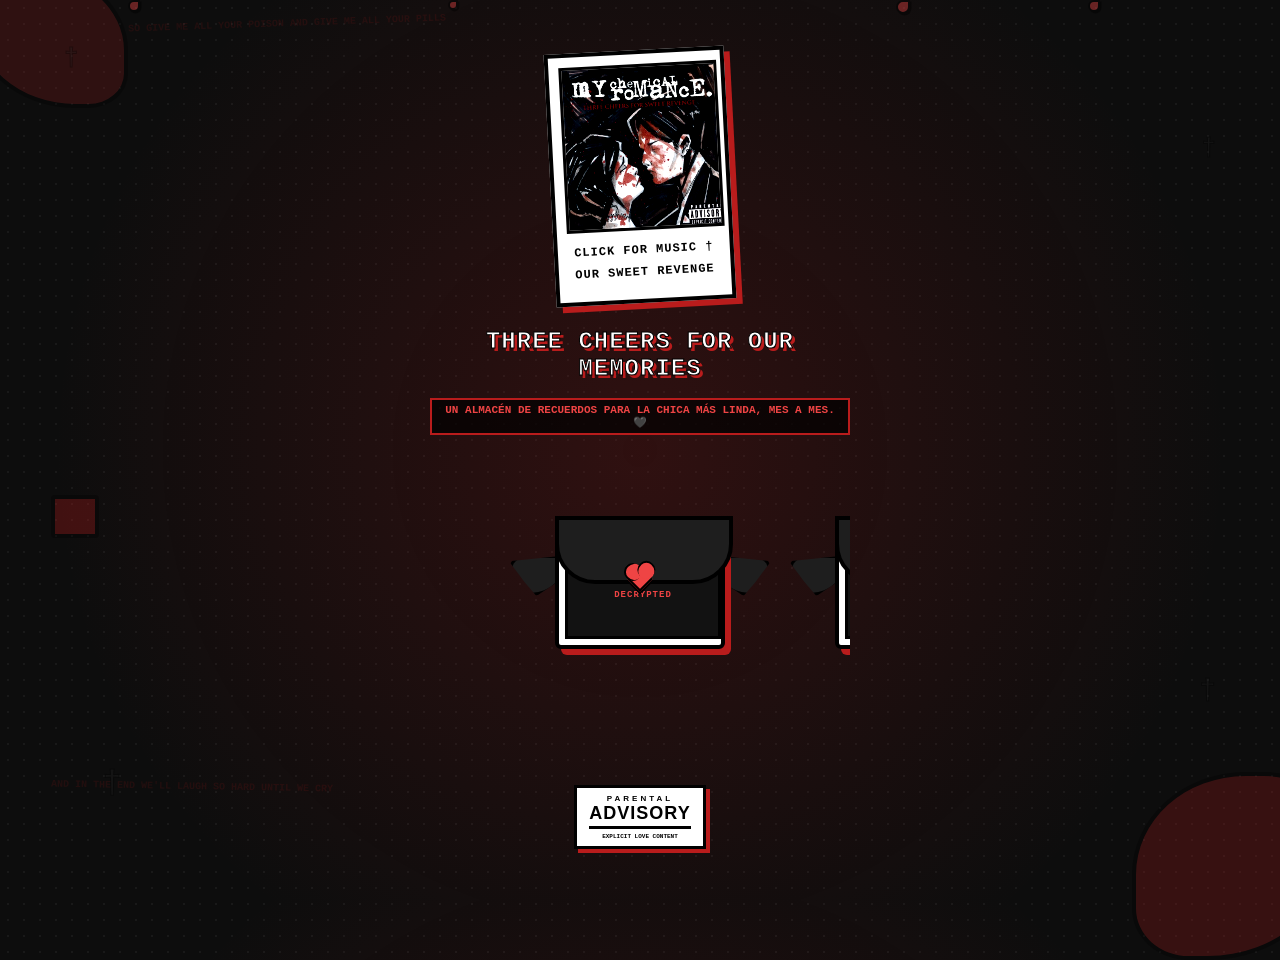
==== index.html @ 6d0b2be8 "Add files via upload" ====
<!DOCTYPE html>
<html lang="es">
<head>
  <meta charset="UTF-8">
  <meta name="viewport" content="width=device-width, initial-scale=1.0, maximum-scale=1.0, user-scalable=no">
  <title>Un Regalo Para Ti</title>
  <link rel="stylesheet" href="style.css">
</head>
<body>

<div class="revenge-bg-effects">
  <div class="blood-splatter splatter-1"></div>
  <div class="blood-splatter splatter-2"></div>
  <div class="blood-splatter splatter-3"></div>

  <div class="bg-cross cross-1">†</div>
  <div class="bg-cross cross-2">†</div>
  <div class="bg-cross cross-3">†</div>
  <div class="bg-cross cross-4">†</div>

  <div class="bg-lyric lyric-1">SO GIVE ME ALL YOUR POISON AND GIVE ME ALL YOUR PILLS</div>
  <div class="bg-lyric lyric-2">AND IN THE END WE'LL LAUGH SO HARD UNTIL WE CRY</div>

  <div class="falling-rose rose-1"></div>
  <div class="falling-rose rose-2"></div>
  <div class="falling-rose rose-3"></div>
  <div class="falling-rose rose-4"></div>
</div>

<div class="album-container">
  
  <div class="photo-frame-cartoon" id="polaroidBtn" style="cursor: pointer;">
    <img src="MCR.jpg" alt="Demolition Lovers" class="revenge-photo">
    <div class="photo-caption">CLICK FOR MUSIC †</div>
    <div class="photo-caption">Our Sweet Revenge</div>
  </div>

  <div class="spotify-widget-floating" id="spotifyWidget">
    <div class="widget-header">
      <span class="widget-title">† MCR RADIO †</span>
      <button class="widget-close-btn" id="closeSpotifyBtn">×</button>
    </div>
    <iframe 
      data-testid="embed-iframe" 
      style="border-radius:0px;" 
      src="https://open.spotify.com/embed/album/3DuiGV3J09SUhvp8gqNx8h?utm_source=generator&theme=0&si=1f14f7d436064d42" 
      width="100%" 
      height="152" 
      frameBorder="0" 
      allowfullscreen="" 
      allow="autoplay; clipboard-write; encrypted-media; fullscreen; picture-in-picture" 
      loading="lazy">
    </iframe>
  </div>

  <h1 class="album-title">THREE CHEERS FOR OUR MEMORIES</h1>
  <p class="album-subtitle">Un almacén de recuerdos para la chica más linda, mes a mes. 🖤</p>

  <div class="carousel-wrapper">
    <div class="cards-grid">

      <a href="mayo/index.html" class="envelope-card active">
        <div class="bat-wing wing-left"></div>
        <div class="envelope-body">
          <div class="envelope-paper">
            <span class="month-text">MAYO</span>
            <span class="status-text">DECRYPTED</span>
          </div>
          <div class="envelope-flap"></div>
          <div class="envelope-heart-blood"></div>
        </div>
        <div class="bat-wing wing-right"></div>
      </a>
      
      <a href="junio/index.html" class="envelope-card active">
        <div class="bat-wing wing-left"></div>
        <div class="envelope-body">
          <div class="envelope-paper">
            <span class="month-text">JUNIO</span>
            <span class="status-text">DECRYPTED</span>
          </div>
          <div class="envelope-flap"></div>
          <div class="envelope-heart-blood"></div>
        </div>
        <div class="bat-wing wing-right"></div>
      </a>

      <div class="envelope-card locked">
        <div class="envelope-body">
          <div class="envelope-paper">
            <span class="month-text">JULIO</span>
            <span class="status-text">LOCKED</span>
          </div>
          <div class="envelope-flap"></div>
          <div class="locked-cross">†</div>
        </div>
      </div>

      <div class="envelope-card locked">
        <div class="envelope-body">
          <div class="envelope-paper">
            <span class="month-text">AUG.</span>
            <span class="status-text">LOCKED</span>
          </div>
          <div class="envelope-flap"></div>
          <div class="locked-cross">†</div>
        </div>
      </div>

    </div>
  </div>
</div>

<div class="parental-advisory">
  <div class="advisory-top">PARENTAL</div>
  <div class="advisory-main">ADVISORY</div>
  <div class="advisory-bottom">EXPLICIT LOVE CONTENT</div>
</div>

<script src="script.js"></script>
</body>
</html>
---- style.css ----
/* =========================================================
   📱 ESTRUCTURA MÓVIL NATIVA
   ========================================================= */
body {
  margin: 0;
  background-color: #0d0d0d;
  background-image: 
    radial-gradient(circle at 50% 50%, rgba(185, 28, 28, 0.2) 0%, transparent 75%),
    radial-gradient(rgba(255, 255, 255, 0.05) 1px, transparent 0);
  background-size: 100% 100%, 16px 16px;
  color: #ffffff;
  font-family: 'Courier New', monospace;
  display: flex;
  justify-content: flex-start; /* Empuja el contenido hacia abajo cómodamente */
  align-items: center;
  flex-direction: column;
  min-height: 100vh;
  overflow-x: hidden; /* Evita scrolls raros laterales en el body */
  position: relative;
}

.album-container {
  text-align: center;
  max-width: 450px; /* Ancho perfecto simulando pantalla de app móvil */
  padding: 50px 15px 40px 15px; /* Desplazado hacia abajo */
  z-index: 10;
  box-sizing: border-box;
  width: 100%;
}

/* =========================================================
   📸 PORTADA POLAROID CARTOON
   ========================================================= */
.photo-frame-cartoon {
  background: #ffffff;
  padding: 10px 10px 20px 10px;
  width: 180px;
  margin: 0 auto 25px auto;
  transform: rotate(-3deg);
  border: 4px solid #000000;
  box-shadow: 6px 6px 0px #b91c1c;
  transition: transform 0.3s cubic-bezier(0.175, 0.885, 0.32, 1.275);
  box-sizing: border-box;
}
.photo-frame-cartoon:hover, .photo-frame-cartoon:active {
  transform: rotate(0deg) scale(1.03);
  box-shadow: 8px 8px 0px #ffffff;
}
.revenge-photo {
  width: 100%;
  height: 160px;
  object-fit: cover;
  border: 3px solid #000000;
  filter: grayscale(20%) contrast(130%);
}
.photo-caption {
  color: #000000;
  font-weight: 900;
  font-size: 12px;
  margin-top: 8px;
  text-transform: uppercase;
  letter-spacing: 1px;
}

/* =========================================================
   🖤 TÍTULOS
   ========================================================= */
.album-title {
  font-size: 24px;
  font-weight: 900;
  letter-spacing: 1px;
  margin-bottom: 5px;
  -webkit-text-stroke: 1px #000000;
  text-shadow: 3px 3px 0px #b91c1c;
}
.album-subtitle {
  color: #ef4444;
  font-weight: bold;
  margin-bottom: 25px;
  font-size: 11px;
  text-transform: uppercase;
  background: rgba(0, 0, 0, 0.7);
  display: inline-block;
  padding: 4px 12px;
  border: 2px solid #b91c1c;
}

/* =========================================================
   🎡 CARRUSEL HORIZONTAL (SWIPABLE)
   ========================================================= */
.carousel-wrapper {
  position: relative;
  width: 100%;
  margin-top: 10px;
  padding: 30px 0 50px 0; /* Espacio para que las animaciones hover no se corten */
  overflow: visible;
}

.cards-grid {
  display: flex;
  gap: 110px; /* Espacio crítico para que las alitas de murciélago no colisionen */
  justify-content: flex-start;
  flex-wrap: nowrap; /* Fuerza una sola fila horizontal */
  overflow-x: auto; /* Activa el arrastre con el dedo */
  scroll-snap-type: x mandatory; /* Bloqueo magnético de tarjeta centrada */
  padding: 20px 140px; /* Centra la primera y última carta perfectamente */
  box-sizing: border-box;
  scrollbar-width: none; /* Oculta barra en Firefox */
  -webkit-overflow-scrolling: touch; /* Deslizamiento fluido en iOS */
}
.cards-grid::-webkit-scrollbar {
  display: none; /* Oculta barra en Chrome/Safari */
}

/* =========================================================
   ✉️ CARTAS Y SOBRES GÓTICOS
   ========================================================= */
.envelope-card {
  position: relative;
  width: 170px;
  height: 125px;
  text-decoration: none;
  display: flex;
  align-items: center;
  justify-content: center;
  flex-shrink: 0; /* Evita que los sobres se aplasten */
  scroll-snap-align: center; /* Imanación al centro */
}

.envelope-body {
  position: relative;
  width: 100%;
  height: 100%;
  background: #ffffff;
  border: 4px solid #000000;
  border-radius: 6px;
  box-shadow: 6px 6px 0px #b91c1c;
  transition: transform 0.3s cubic-bezier(0.175, 0.885, 0.32, 1.275), box-shadow 0.3s ease;
  z-index: 2;
}

.envelope-card.active .envelope-flap {
  position: absolute;
  top: -4px; left: -4px;
  width: 170px; height: 60px;
  background: #1e1e1e;
  border: 4px solid #000000;
  border-radius: 0 0 40px 40px;
  transform-origin: top;
  transition: transform 0.4s ease, opacity 0.2s;
  z-index: 3;
}

.envelope-paper {
  position: absolute;
  bottom: 6px; left: 6px;
  width: 150px; height: 105px;
  background: #121212;
  border: 3px solid #000000;
  display: flex;
  flex-direction: column;
  justify-content: center;
  align-items: center;
  transition: transform 0.4s cubic-bezier(0.175, 0.885, 0.32, 1.275);
  z-index: 1;
}

.month-text { font-size: 18px; font-weight: 900; color: #ffffff; }
.status-text { font-size: 9px; font-weight: bold; color: #ef4444; margin-top: 3px; letter-spacing: 1px; }

/* ❤️ SELLO DE CORAZÓN */
.envelope-heart-blood {
  position: absolute;
  top: 50px; left: 50%;
  transform: translateX(-50%) rotate(-45deg);
  width: 16px; height: 16px;
  background-color: #ef4444;
  border: 2.5px solid #000000;
  border-top: none; border-right: none;
  z-index: 4;
  transition: transform 0.3s ease;
  box-shadow: -2px 2px 0px #000000;
}
.envelope-heart-blood::before, .envelope-heart-blood::after {
  content: ""; position: absolute; width: 16px; height: 16px; background-color: #ef4444; border: 2.5px solid #000000; border-radius: 50%;
}
.envelope-heart-blood::before { top: -10.5px; left: -2.5px; border-bottom: none; border-right: none; }
.envelope-heart-blood::after { top: -2.5px; right: -10.5px; border-left: none; border-bottom: none; }

/* 🦇 ALAS DE MURCIÉLAGO */
.bat-wing {
  position: absolute;
  width: 55px;
  height: 35px;
  background: #1e1e1e;
  border: 3.5px solid #000000;
  z-index: 1;
  top: 35px;
  transition: all 0.3s ease;
}
.wing-left {
  left: -46px;
  border-radius: 15px 0 40px 0;
  clip-path: polygon(0% 15%, 100% 0%, 100% 100%, 75% 70%, 45% 100%, 25% 65%);
  transform-origin: right center;
  animation: batFlapLeft 0.5s infinite ease-in-out alternate;
}
.wing-right {
  right: -46px;
  border-radius: 0 15px 0 40px;
  clip-path: polygon(100% 15%, 0% 0%, 0% 100%, 25% 70%, 55% 100%, 75% 65%);
  transform-origin: left center;
  animation: batFlapRight 0.5s infinite ease-in-out alternate;
}

@keyframes batFlapLeft { 0% { transform: rotate(15deg); } 100% { transform: rotate(-20deg); } }
@keyframes batFlapRight { 0% { transform: rotate(-15deg); } 100% { transform: rotate(20deg); } }

/* INTERACCIONES (COMPATIBLE CON MÓVIL EN TOUCH Y HOVER) */
.envelope-card.active:hover .envelope-body, .envelope-card.active:active .envelope-body {
  transform: translateY(-12px) scale(1.02);
  box-shadow: 10px 10px 0px #ffffff;
}
.envelope-card.active:hover .envelope-flap, .envelope-card.active:active .envelope-flap { transform: rotateX(160deg); opacity: 0; }
.envelope-card.active:hover .envelope-paper, .envelope-card.active:active .envelope-paper { transform: translateY(-50px) rotate(-3deg); }
.envelope-card.active:hover .envelope-heart-blood, .envelope-card.active:active .envelope-heart-blood { transform: translateX(-50%) rotate(-45deg) scale(1.2); }

/* --- SOBRES BLOQUEADOS --- */
.envelope-card.locked { cursor: not-allowed; opacity: 0.5; }
.envelope-card.locked .envelope-body { background: #1c1c1c; border-color: #000; box-shadow: 4px 4px 0px #333; }
.envelope-card.locked .envelope-flap { display: none; }
.envelope-card.locked .envelope-paper { background: #080808; border-color: #222; }
.envelope-card.locked .month-text { color: #333; }
.envelope-card.locked .status-text { color: #333; }
.locked-cross { position: absolute; top: 45px; left: 50%; transform: translateX(-50%); font-size: 22px; color: #b91c1c; z-index: 4; font-weight: bold; }

/* =========================================================
   🩸 EFECTOS DE FONDO LIMPIOS EN MÓVIL
   ========================================================= */
.revenge-bg-effects {
  position: absolute;
  top: 0; left: 0; width: 100%; height: 100%;
  z-index: 1; pointer-events: none;
}
.blood-splatter { position: absolute; background: #7f1d1d; border: 4px solid #000000; border-radius: 4px; opacity: 0.3; }
.splatter-1 { top: -30px; left: -30px; width: 150px; height: 130px; border-radius: 40% 70% 30% 80%; }
.splatter-2 { bottom: -60px; right: -60px; width: 200px; height: 180px; background: #991b1b; border-radius: 60% 40% 70% 30%; }
.splatter-3 { top: 55%; left: 4%; width: 40px; height: 35px; background: #b91c1c; }

.bg-cross { position: absolute; color: #262626; font-size: 24px; opacity: 0.3; font-weight: 900; -webkit-text-stroke: 1px #000000; animation: driftGothic 5s infinite ease-in-out alternate; }
.cross-1 { top: 5%; left: 5%; }
.cross-2 { top: 85%; left: 8%; font-size: 32px; animation-delay: 1s; }
.cross-3 { top: 15%; right: 5%; animation-delay: 0.5s; }
.cross-4 { top: 75%; right: 5%; font-size: 28px; }

.bg-lyric { position: absolute; font-family: 'Courier New', monospace; font-size: 10px; font-weight: 900; color: #b91c1c; opacity: 0.12; white-space: nowrap; }
.lyric-1 { top: 2%; left: 10%; transform: rotate(-2deg); }
.lyric-2 { bottom: 12%; left: 4%; transform: rotate(1deg); }
.lyric-3, .lyric-4 { display: none; } /* Ocultadas para no romper el ancho móvil */

.falling-rose { position: absolute; width: 8px; height: 8px; background: #ef4444; border: 2px solid #000000; border-radius: 50% 0 50% 50%; opacity: 0.4; box-shadow: 1.5px 1.5px 0px #000000; animation: fallDown linear infinite; }
.rose-1 { left: 10%; animation-duration: 6s; }
.rose-2 { left: 35%; width: 6px; height: 6px; animation-duration: 9s; animation-delay: 2s; }
.rose-3 { left: 70%; width: 10px; height: 10px; animation-duration: 7s; animation-delay: 1s; }
.rose-4 { left: 85%; animation-duration: 10s; animation-delay: 4s; }

@keyframes driftGothic { 0% { transform: translateY(0) rotate(-5deg); } 100% { transform: translateY(-10px) rotate(10deg); } }
@keyframes fallDown { 0% { transform: translateY(-5vh) rotate(0deg); } 100% { transform: translateY(105vh) rotate(360deg); } }

/* =========================================================
   🔞 PARENTAL ADVISORY Y REPRODUCTOR SPOTIFY MÓVIL
   ========================================================= */
.parental-advisory {
  position: relative;
  margin: 30px auto 20px auto;
  display: inline-block;
  background: #ffffff;
  color: #000000;
  padding: 6px 12px;
  font-family: 'Arial Black', sans-serif;
  text-align: center;
  border: 3.5px solid #000000;
  z-index: 20;
  box-shadow: 4px 4px 0px #b91c1c;
}
.advisory-top { font-size: 8px; letter-spacing: 3px; font-weight: 900; }
.advisory-main { font-size: 18px; font-weight: 900; letter-spacing: 1px; border-bottom: 3px solid #000; padding-bottom: 2px; }
.advisory-bottom { font-size: 6px; font-family: monospace; font-weight: bold; margin-top: 4px; }

.spotify-widget-floating {
  position: fixed;
  bottom: 15px;
  left: 50%;
  transform: translateX(-50%) translateY(50px) scale(0.9); /* Centrado fijo abajo */
  width: 290px;
  background: #000000;
  border: 4px solid #000000;
  box-shadow: 5px 5px 0px #b91c1c;
  border-radius: 12px;
  overflow: hidden;
  z-index: 2000;
  opacity: 0;
  pointer-events: none;
  transition: all 0.4s cubic-bezier(0.175, 0.885, 0.32, 1.275);
}
.spotify-widget-floating.active {
  opacity: 1;
  transform: translateX(-50%) translateY(0) scale(1);
  pointer-events: auto;
}
.widget-header {
  background: #111111;
  border-bottom: 3px solid #000000;
  padding: 6px 12px;
  display: flex;
  justify-content: space-between;
  align-items: center;
  cursor: move; /* 👈 Añade esto: Cambia el cursor a una cruz de movimiento al pasar por encima */
  user-select: none; /* Evita que se seleccione texto feamente al arrastrar */
}
.widget-title { font-size: 11px; font-weight: 900; color: #ef4444; letter-spacing: 1px; }
.widget-close-btn {
  background: #ef4444; color: #000000; border: 2px solid #000000; font-weight: bold; font-size: 12px;
  cursor: pointer; padding: 0px 5px; border-radius: 4px; box-shadow: 2px 2px 0px #000000;
}
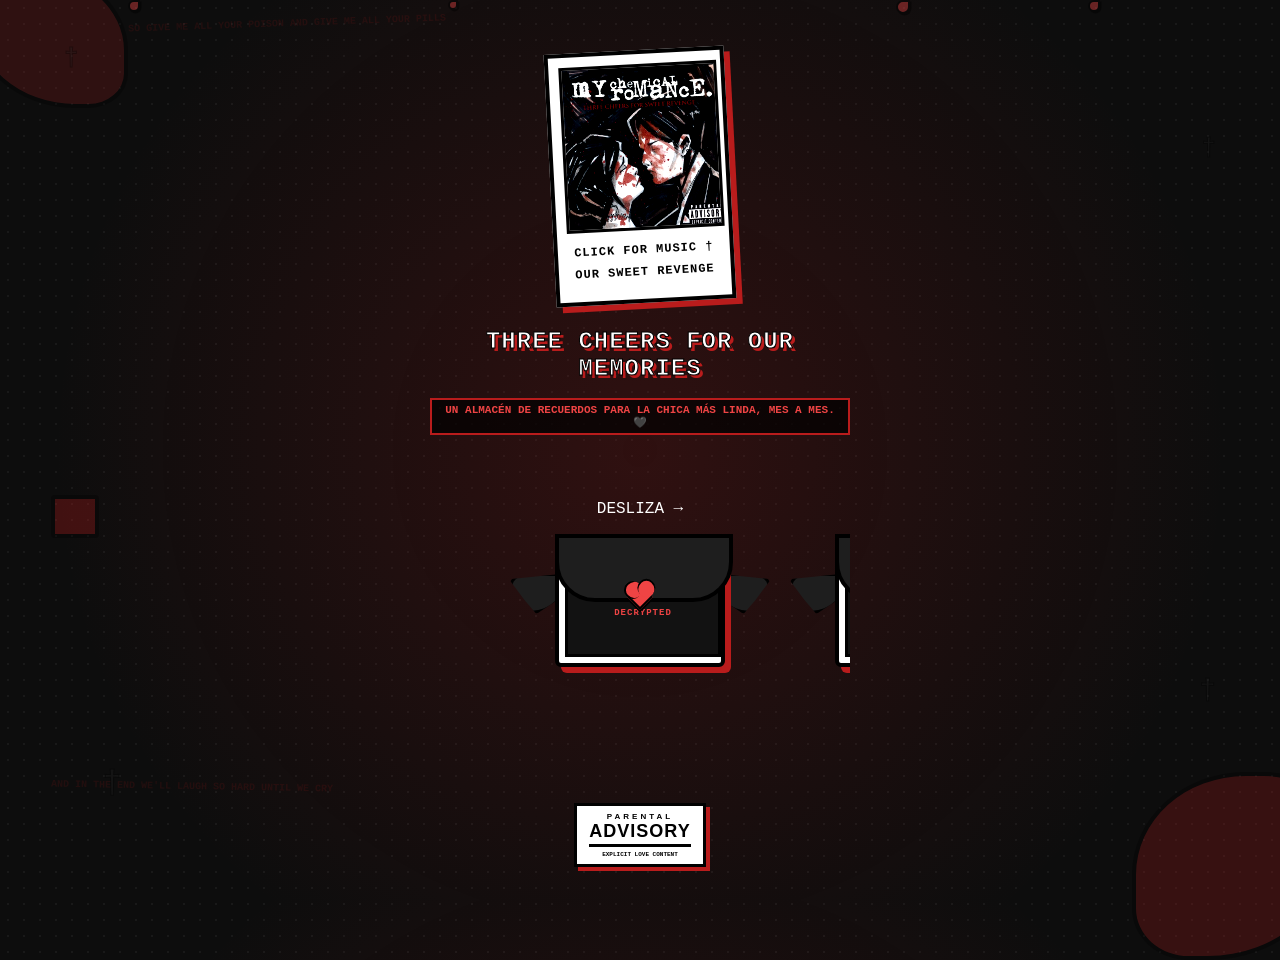
==== commit 46f1201d: "Add swipe hint to carousel in index.html Added swipe hint to the carousel section." ====
--- a/index.html
+++ b/index.html
@@ -16,7 +16,7 @@
   <div class="bg-cross cross-1">†</div>
   <div class="bg-cross cross-2">†</div>
   <div class="bg-cross cross-3">†</div>
-  <div class="bg-cross cross-4">†</div>
+  <div class="bg-cross cross-4">†</div> 
 
   <div class="bg-lyric lyric-1">SO GIVE ME ALL YOUR POISON AND GIVE ME ALL YOUR PILLS</div>
   <div class="bg-lyric lyric-2">AND IN THE END WE'LL LAUGH SO HARD UNTIL WE CRY</div>
@@ -57,6 +57,12 @@
   <p class="album-subtitle">Un almacén de recuerdos para la chica más linda, mes a mes. 🖤</p>
 
   <div class="carousel-wrapper">
+
+    <div class="swipe-hint">
+      <span>DESLIZA</span>
+      <span class="swipe-arrow">→</span>
+    </div>
+
     <div class="cards-grid">
 
       <a href="mayo/index.html" class="envelope-card active">
@@ -85,16 +91,18 @@
         <div class="bat-wing wing-right"></div>
       </a>
 
-      <div class="envelope-card locked">
+      <a href="julio/index.html" class="envelope-card active">
+        <div class="bat-wing wing-left"></div>
         <div class="envelope-body">
           <div class="envelope-paper">
             <span class="month-text">JULIO</span>
-            <span class="status-text">LOCKED</span>
+            <span class="status-text">DECRYPTED</span>
           </div>
           <div class="envelope-flap"></div>
-          <div class="locked-cross">†</div>
+          <div class="envelope-heart-blood"></div>
         </div>
-      </div>
+        <div class="bat-wing wing-right"></div>
+      </a>
 
       <div class="envelope-card locked">
         <div class="envelope-body">
@@ -119,4 +127,4 @@
 
 <script src="script.js"></script>
 </body>
-</html>+</html>
--- a/style.css
+++ b/style.css
@@ -315,8 +315,10 @@
   display: flex;
   justify-content: space-between;
   align-items: center;
-  cursor: move; /* 👈 Añade esto: Cambia el cursor a una cruz de movimiento al pasar por encima */
-  user-select: none; /* Evita que se seleccione texto feamente al arrastrar */
+  cursor: move;
+  user-select: none;
+  /* 👇 ESTA LÍNEA ES CRÍTICA: Evita que el celular intente hacer scroll al tocar la barra */
+  touch-action: none; 
 }
 .widget-title { font-size: 11px; font-weight: 900; color: #ef4444; letter-spacing: 1px; }
 .widget-close-btn {
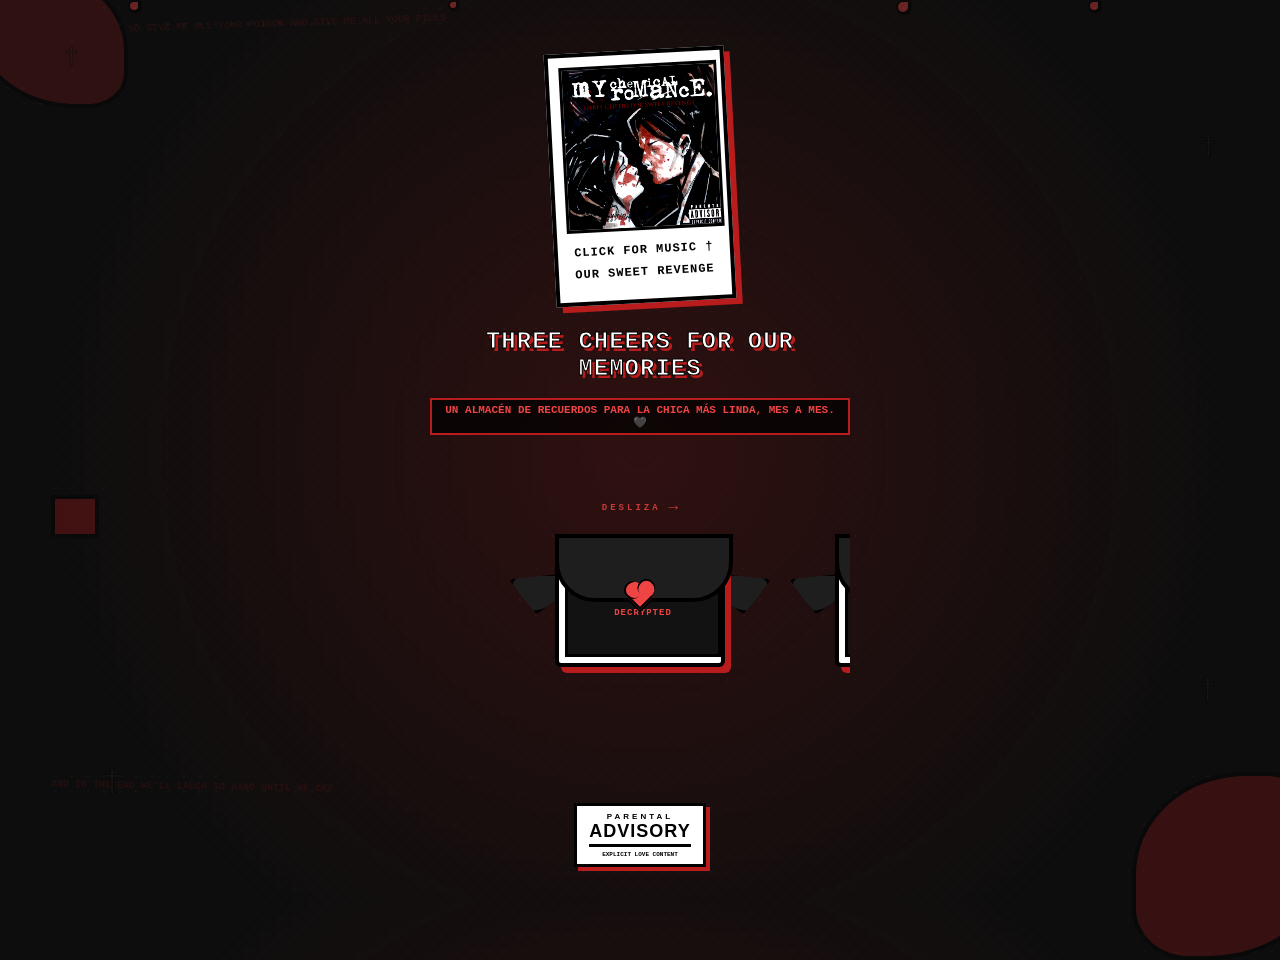
==== commit 0203ee68: "Fix HTML formatting and structure" ====
--- a/index.html
+++ b/index.html
@@ -104,10 +104,23 @@
         <div class="bat-wing wing-right"></div>
       </a>
 
+      <a href="agosto/index.html" class="envelope-card active">
+        <div class="bat-wing wing-left"></div>
+        <div class="envelope-body">
+          <div class="envelope-paper">
+            <span class="month-text">AGOSTO</span>
+            <span class="status-text">DECRYPTED</span>
+          </div>
+          <div class="envelope-flap"></div>
+          <div class="envelope-heart-blood"></div>
+        </div>
+        <div class="bat-wing wing-right"></div>
+      </a>
+
       <div class="envelope-card locked">
         <div class="envelope-body">
           <div class="envelope-paper">
-            <span class="month-text">AUG.</span>
+            <span class="month-text">SEP</span>
             <span class="status-text">LOCKED</span>
           </div>
           <div class="envelope-flap"></div>
--- a/style.css
+++ b/style.css
@@ -84,6 +84,45 @@
   padding: 4px 12px;
   border: 2px solid #b91c1c;
 }
+
+/* =========================================================
+   👆 INDICADOR DE DESLIZAMIENTO
+   ========================================================= */
+.swipe-hint {
+  display: flex;
+  align-items: center;
+  justify-content: center;
+  gap: 8px;
+  margin-bottom: 2px;
+  color: #ef4444;
+  font-size: 9px;
+  font-weight: 900;
+  letter-spacing: 3px;
+  text-transform: uppercase;
+  opacity: 0.8;
+  user-select: none;
+  pointer-events: none;
+}
+
+.swipe-arrow {
+  font-size: 16px;
+  line-height: 1;
+  letter-spacing: 0;
+  animation: swipeHint 1.4s ease-in-out infinite;
+}
+
+@keyframes swipeHint {
+  0%, 100% {
+    transform: translateX(0);
+    opacity: 0.5;
+  }
+
+  50% {
+    transform: translateX(7px);
+    opacity: 1;
+  }
+}
+
 
 /* =========================================================
    🎡 CARRUSEL HORIZONTAL (SWIPABLE)
@@ -324,4 +363,4 @@
 .widget-close-btn {
   background: #ef4444; color: #000000; border: 2px solid #000000; font-weight: bold; font-size: 12px;
   cursor: pointer; padding: 0px 5px; border-radius: 4px; box-shadow: 2px 2px 0px #000000;
-}+}
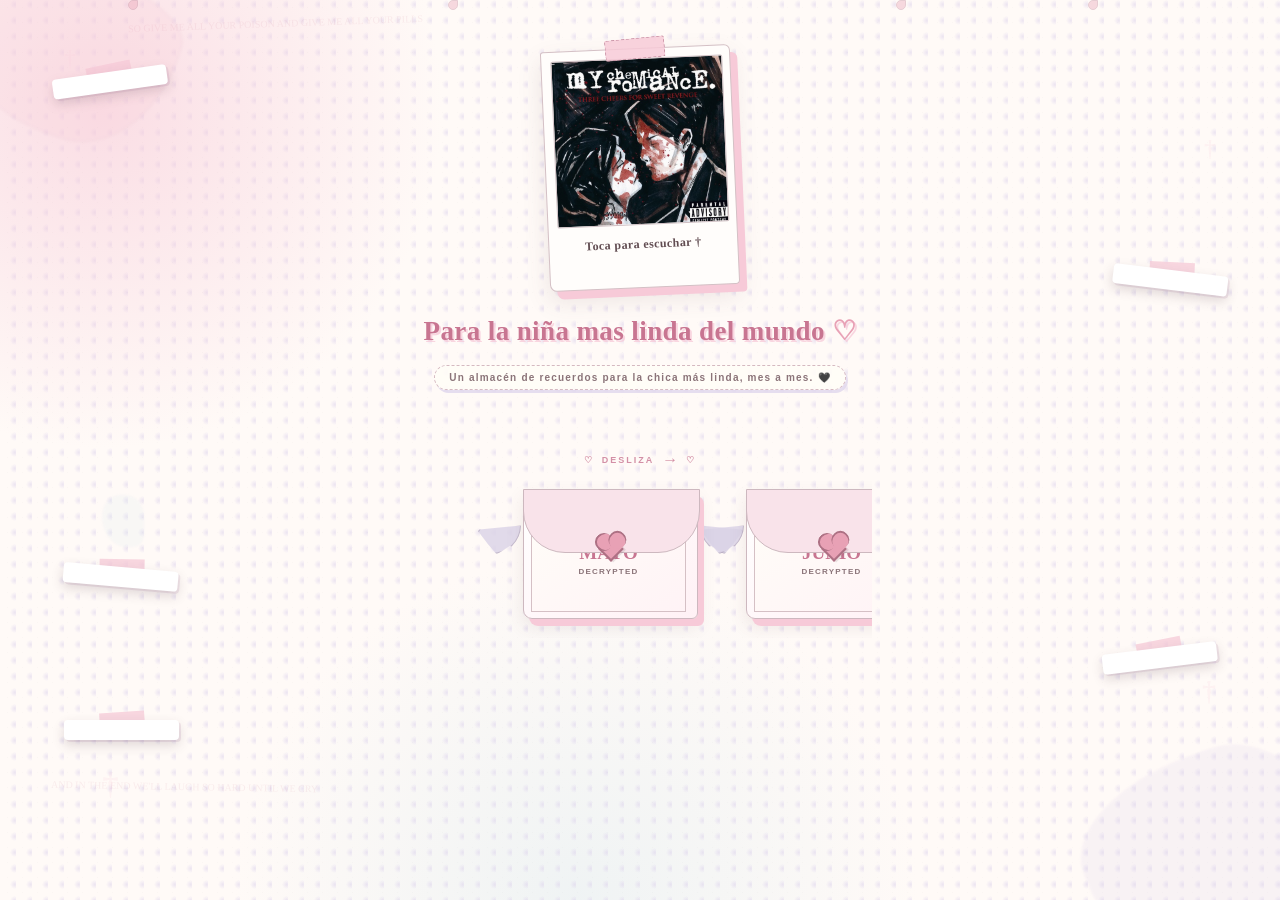
==== commit 64c20154: "Update index.html" ====
--- a/index.html
+++ b/index.html
@@ -31,29 +31,19 @@
   
   <div class="photo-frame-cartoon" id="polaroidBtn" style="cursor: pointer;">
     <img src="MCR.jpg" alt="Demolition Lovers" class="revenge-photo">
-    <div class="photo-caption">CLICK FOR MUSIC †</div>
-    <div class="photo-caption">Our Sweet Revenge</div>
+    <div class="photo-caption">Toca para escuchar †</div>
+    <div class="photo-caption"></div>
   </div>
 
   <div class="spotify-widget-floating" id="spotifyWidget">
     <div class="widget-header">
-      <span class="widget-title">† MCR RADIO †</span>
+      <span class="widget-title">† Musica para ti †</span>
       <button class="widget-close-btn" id="closeSpotifyBtn">×</button>
     </div>
-    <iframe 
-      data-testid="embed-iframe" 
-      style="border-radius:0px;" 
-      src="https://open.spotify.com/embed/album/3DuiGV3J09SUhvp8gqNx8h?utm_source=generator&theme=0&si=1f14f7d436064d42" 
-      width="100%" 
-      height="152" 
-      frameBorder="0" 
-      allowfullscreen="" 
-      allow="autoplay; clipboard-write; encrypted-media; fullscreen; picture-in-picture" 
-      loading="lazy">
-    </iframe>
+        <iframe data-testid="embed-iframe" style="border-radius:12px" src="https://open.spotify.com/embed/track/3oNQ6NkihVzQkV5qhk2Pbe?utm_source=generator&si=cbd165df07a54cb2" width="100%" height="152" frameBorder="0" allowfullscreen="" allow="autoplay; clipboard-write; encrypted-media; fullscreen; picture-in-picture" loading="lazy"></iframe>
   </div>
 
-  <h1 class="album-title">THREE CHEERS FOR OUR MEMORIES</h1>
+  <h1 class="album-title">Para la niña mas linda del mundo</h1> 
   <p class="album-subtitle">Un almacén de recuerdos para la chica más linda, mes a mes. 🖤</p>
 
   <div class="carousel-wrapper">
@@ -117,10 +107,41 @@
         <div class="bat-wing wing-right"></div>
       </a>
 
+      <div class="envelope-card locked" id="septemberCard">
+        <div class="bat-wing wing-left"></div>
+
+        <div class="envelope-body">
+          <div class="envelope-paper">
+            <span class="month-text">SEPTIEMBRE</span>
+            <span class="status-text" id="septemberStatus">LOCKED</span>
+
+            <div class="september-countdown" id="septemberCountdown">
+              <span id="countdownDays">00</span>
+              <small>DÍAS</small>
+
+              <span id="countdownHours">00</span>
+              <small>HRS</small>
+
+              <span id="countdownMinutes">00</span>
+              <small>MIN</small>
+
+              <span id="countdownSeconds">00</span>
+              <small>SEG</small>
+            </div>
+          </div>
+
+          <div class="envelope-flap"></div>
+          <div class="locked-cross" id="septemberLock">†</div>
+        </div>
+
+        <div class="bat-wing wing-right"></div>
+      </div>
+            
+      
       <div class="envelope-card locked">
         <div class="envelope-body">
           <div class="envelope-paper">
-            <span class="month-text">SEP</span>
+            <span class="month-text">OCT.</span>
             <span class="status-text">LOCKED</span>
           </div>
           <div class="envelope-flap"></div>
@@ -132,11 +153,33 @@
   </div>
 </div>
 
-<div class="parental-advisory">
-  <div class="advisory-top">PARENTAL</div>
-  <div class="advisory-main">ADVISORY</div>
-  <div class="advisory-bottom">EXPLICIT LOVE CONTENT</div>
+
+<!-- MEMES DECORATIVOS -->
+<div class="floating-memes" aria-hidden="true">
+
+  <div class="meme-wrap meme-1">
+    <img src="img/meme1.gif" class="floating-meme" alt="">
+  </div>
+
+  <div class="meme-wrap meme-2">
+    <img src="img/meme2.jpg" class="floating-meme" alt="">
+  </div>
+
+  <div class="meme-wrap meme-3">
+    <img src="img/meme3.gif" class="floating-meme" alt="">
+  </div>
+
+  <div class="meme-wrap meme-4">
+    <img src="img/meme4.gif" class="floating-meme" alt="">
+  </div>
+
+  <div class="meme-wrap meme-5">
+    <img src="img/meme6.gif" class="floating-meme" alt="">
+  </div>
+
+
 </div>
+
 
 <script src="script.js"></script>
 </body>
--- a/style.css
+++ b/style.css
@@ -123,7 +123,6 @@
   }
 }
 
-
 /* =========================================================
    🎡 CARRUSEL HORIZONTAL (SWIPABLE)
    ========================================================= */
@@ -364,3 +363,1068 @@
   background: #ef4444; color: #000000; border: 2px solid #000000; font-weight: bold; font-size: 12px;
   cursor: pointer; padding: 0px 5px; border-radius: 4px; box-shadow: 2px 2px 0px #000000;
 }
+
+/* =========================================================
+   🌸 ESTÉTICA NUEVA — SCRAPBOOK TIERNO / AGOSTO
+   Mantiene la estructura y clases existentes.
+   Se añade al final para reemplazar únicamente la estética.
+   ========================================================= */
+
+:root {
+  --paper: #fffaf7;
+  --paper-pink: #fff0f4;
+  --paper-old: #fdf5ec;
+
+  --pink: #e8a1b5;
+  --pink-dark: #c87591;
+  --pink-light: #f7cad8;
+
+  --lavender: #dcd2ec;
+  --lavender-dark: #9c8bab;
+
+  --blue: #dcebf0;
+
+  --brown: #624d52;
+  --brown-light: #8b7479;
+  --ink: #715c62;
+
+  --cream: #fffdf8;
+  --border: #d8c1c6;
+  --shadow: rgba(98, 77, 82, 0.15);
+}
+
+/* ---------------------------------------------------------
+   🌷 FONDO PRINCIPAL
+   --------------------------------------------------------- */
+
+body {
+  background-color: var(--paper);
+  background-image:
+    radial-gradient(
+      circle at 8% 12%,
+      rgba(247, 202, 216, 0.60) 0%,
+      transparent 24%
+    ),
+    radial-gradient(
+      circle at 92% 28%,
+      rgba(220, 210, 236, 0.55) 0%,
+      transparent 25%
+    ),
+    radial-gradient(
+      circle at 45% 100%,
+      rgba(220, 235, 240, 0.45) 0%,
+      transparent 30%
+    );
+  color: var(--brown);
+  font-family:
+    "Trebuchet MS",
+    "Segoe UI",
+    sans-serif;
+}
+
+/* Textura muy ligera de papel */
+
+body::after {
+  content: "";
+  position: fixed;
+  inset: 0;
+  pointer-events: none;
+  z-index: 0;
+  opacity: 0.30;
+  background-image:
+    radial-gradient(
+      rgba(98, 77, 82, 0.08) 0.7px,
+      transparent 0.7px
+    );
+  background-size: 15px 15px;
+}
+
+/* ---------------------------------------------------------
+   💌 CONTENEDOR
+   --------------------------------------------------------- */
+
+.album-container {
+  max-width: 500px;
+  padding: 48px 18px 60px;
+  position: relative;
+  z-index: 10;
+}
+
+/* ---------------------------------------------------------
+   📸 FOTO PRINCIPAL — POLAROID DE SCRAPBOOK
+   --------------------------------------------------------- */
+
+.photo-frame-cartoon {
+  width: 190px;
+  padding: 9px 9px 27px;
+  margin: 0 auto 27px;
+  background: #fffdfb;
+  border: 1px solid #d4c0c5;
+  border-radius: 3px 6px 4px 7px;
+  box-shadow:
+    7px 8px 0 var(--pink-light),
+    0 10px 25px rgba(98, 77, 82, 0.13);
+  transform: rotate(-2.5deg);
+}
+
+.photo-frame-cartoon::before {
+  content: "";
+  position: absolute;
+  width: 58px;
+  height: 19px;
+  top: -11px;
+  left: 50%;
+  transform: translateX(-50%) rotate(-3deg);
+  background: rgba(247, 202, 216, 0.85);
+  border: 1px dashed #c992a5;
+  border-radius: 2px;
+  z-index: 5;
+}
+
+.photo-frame-cartoon:hover,
+.photo-frame-cartoon:active {
+  transform: rotate(1deg) scale(1.025);
+  box-shadow:
+    8px 9px 0 var(--lavender),
+    0 12px 26px rgba(98, 77, 82, 0.14);
+}
+
+.revenge-photo {
+  height: 165px;
+  border: 1px solid #d4c0c5;
+  border-radius: 2px;
+  filter: saturate(82%) contrast(98%);
+}
+
+.photo-caption {
+  color: var(--brown);
+  font-family: Georgia, "Times New Roman", serif;
+  font-size: 12px;
+  font-weight: bold;
+  text-transform: none;
+  letter-spacing: 0.4px;
+}
+
+/* ---------------------------------------------------------
+   🌸 TÍTULO
+   --------------------------------------------------------- */
+
+.album-title {
+  color: var(--pink-dark);
+  font-family:
+    Georgia,
+    "Times New Roman",
+    serif;
+  font-size: 27px;
+  font-weight: 800;
+  letter-spacing: 0.4px;
+  line-height: 1.2;
+  margin-bottom: 8px;
+  -webkit-text-stroke: 0;
+  text-shadow:
+    2px 2px 0 rgba(247, 202, 216, 0.75);
+}
+
+.album-title::after {
+  content: "  ♡";
+  color: var(--pink);
+}
+
+.album-subtitle {
+  color: var(--brown-light);
+  background: rgba(255, 253, 248, 0.88);
+  border: 1px dashed #d5b9c1;
+  border-radius: 18px;
+  padding: 6px 14px;
+  font-size: 10px;
+  font-weight: bold;
+  letter-spacing: 1.2px;
+  text-transform: none;
+  box-shadow: 2px 3px 0 rgba(220, 210, 236, 0.7);
+}
+
+/* ---------------------------------------------------------
+   👆 INDICADOR
+   --------------------------------------------------------- */
+
+.swipe-hint {
+  color: var(--pink-dark);
+  font-size: 9px;
+  font-weight: bold;
+  letter-spacing: 2px;
+  text-transform: none;
+}
+
+.swipe-hint::before {
+  content: "♡ ";
+}
+
+.swipe-hint::after {
+  content: " ♡";
+}
+
+/* ---------------------------------------------------------
+   🎀 CARRUSEL
+   --------------------------------------------------------- */
+
+.carousel-wrapper {
+  margin-top: 12px;
+  padding: 25px 0 48px;
+}
+
+.cards-grid {
+  gap: 48px;
+  padding: 20px 115px;
+}
+
+/* ---------------------------------------------------------
+   💌 SOBRES — ESTILO AGOSTO
+   --------------------------------------------------------- */
+
+.envelope-card {
+  width: 175px;
+  height: 128px;
+}
+
+.envelope-body {
+  background:
+    linear-gradient(
+      145deg,
+      #ffffff,
+      #fff1f5
+    );
+  border: 1px solid #cdb8bf;
+  border-radius: 5px 8px 6px 9px;
+  box-shadow:
+    6px 7px 0 var(--pink-light),
+    0 8px 18px rgba(98, 77, 82, 0.11);
+}
+
+.envelope-card.active:hover .envelope-body,
+.envelope-card.active:active .envelope-body {
+  transform: translateY(-9px) rotate(-1deg) scale(1.025);
+  box-shadow:
+    7px 9px 0 var(--lavender),
+    0 11px 22px rgba(98, 77, 82, 0.13);
+}
+
+.envelope-card.active .envelope-flap {
+  width: 175px;
+  height: 62px;
+  top: -1px;
+  left: -1px;
+  background: #f9e3ea;
+  border: 1px solid #cdb8bf;
+  border-radius: 0 0 42px 42px;
+}
+
+.envelope-paper {
+  bottom: 6px;
+  left: 7px;
+  width: 153px;
+  height: 105px;
+  background:
+    linear-gradient(
+      145deg,
+      #fffdf8,
+      #fff3f6
+    );
+  border: 1px solid #d5c0c5;
+}
+
+.month-text {
+  color: var(--pink-dark);
+  font-family: Georgia, "Times New Roman", serif;
+  font-size: 19px;
+  font-weight: 800;
+}
+
+.status-text {
+  color: var(--brown-light);
+  font-size: 8px;
+  letter-spacing: 1.2px;
+}
+
+.envelope-heart-blood {
+  width: 16px;
+  height: 16px;
+  background-color: var(--pink);
+  border-color: #ad7184;
+  box-shadow: 1px 2px 0 rgba(98, 77, 82, 0.14);
+}
+
+.envelope-heart-blood::before,
+.envelope-heart-blood::after {
+  background-color: var(--pink);
+  border-color: #ad7184;
+}
+
+/* ---------------------------------------------------------
+   🪽 ALITAS — CAMBIAN A DECORACIÓN SUAVE
+   --------------------------------------------------------- */
+
+.bat-wing {
+  width: 42px;
+  height: 27px;
+  background: var(--lavender);
+  border: 1px solid #b9aac8;
+  opacity: 0.82;
+  filter: saturate(75%);
+}
+
+/* ---------------------------------------------------------
+   🔒 SOBRES BLOQUEADOS
+   --------------------------------------------------------- */
+
+.envelope-card.locked {
+  opacity: 0.48;
+}
+
+.envelope-card.locked .envelope-body {
+  background: #f1ebef;
+  border-color: #cfc0c6;
+  box-shadow: 4px 4px 0 #ddd2e1;
+}
+
+.envelope-card.locked .envelope-paper {
+  background: #eee7eb;
+  border-color: #d5c8cd;
+}
+
+.envelope-card.locked .month-text,
+.envelope-card.locked .status-text {
+  color: #a99aa0;
+}
+
+.locked-cross {
+  color: var(--pink-dark);
+  -webkit-text-stroke: 0;
+}
+
+/* ---------------------------------------------------------
+   🌸 FONDO DECORATIVO
+   Quitamos sangre, cruces y letras góticas.
+   Conservamos la estructura para no romper el HTML.
+   --------------------------------------------------------- */
+
+.revenge-bg-effects {
+  z-index: 1;
+  overflow: hidden;
+}
+
+.blood-splatter {
+  background: var(--pink-light);
+  border: 1px solid #e3bdc9;
+  opacity: 0.20;
+  filter: blur(1px);
+}
+
+.splatter-1 {
+  top: -35px;
+  left: -45px;
+  width: 220px;
+  height: 170px;
+  border-radius: 35% 65% 40% 60% / 50% 30% 70% 50%;
+  transform: rotate(15deg);
+}
+
+.splatter-2 {
+  bottom: -55px;
+  right: -55px;
+  width: 250px;
+  height: 200px;
+  background: var(--lavender);
+  border: 0;
+  border-radius: 60% 40% 70% 30% / 40% 60% 30% 70%;
+  transform: rotate(-20deg);
+}
+
+.splatter-3 {
+  top: 55%;
+  left: 8%;
+  width: 42px;
+  height: 52px;
+  background: var(--blue);
+  border: 0;
+  border-radius: 50% 50% 30% 70%;
+}
+
+.bg-cross {
+  color: var(--pink-light);
+  opacity: 0.28;
+  -webkit-text-stroke: 0;
+  font-family: Georgia, serif;
+}
+
+.bg-lyric {
+  color: var(--pink-dark);
+  font-family: Georgia, serif;
+  font-weight: normal;
+  opacity: 0.10;
+}
+
+/* Las cruces góticas dejan de dominar la página. */
+
+.cross-1,
+.cross-2,
+.cross-3,
+.cross-4 {
+  opacity: 0.16;
+}
+
+/* ---------------------------------------------------------
+   🌷 ELEMENTOS QUE CAEN
+   --------------------------------------------------------- */
+
+.falling-rose {
+  width: 8px;
+  height: 8px;
+  background: var(--pink);
+  border: 1px solid #bd8297;
+  box-shadow: none;
+  opacity: 0.38;
+}
+
+/* ---------------------------------------------------------
+   💗 "PARENTAL ADVISORY" — CONVERTIDO EN STICKER
+   --------------------------------------------------------- */
+
+.parental-advisory {
+  background: #fffdf8;
+  color: var(--brown);
+  padding: 7px 14px;
+  font-family: "Trebuchet MS", "Segoe UI", sans-serif;
+  border: 1px solid #d6bdc5;
+  border-radius: 4px 7px 5px 6px;
+  box-shadow:
+    4px 5px 0 var(--pink-light),
+    0 5px 12px rgba(98, 77, 82, 0.08);
+  transform: rotate(-1deg);
+}
+
+.advisory-top,
+.advisory-main,
+.advisory-bottom {
+  color: var(--brown);
+}
+
+.advisory-main {
+  border-bottom: 1px dashed #d6bdc5;
+}
+
+/* ---------------------------------------------------------
+   🎵 SPOTIFY — INTEGRADO AL SCRAPBOOK
+   --------------------------------------------------------- */
+
+.spotify-widget-floating {
+  width: 290px;
+  background:
+    linear-gradient(
+      145deg,
+      #fffdfb,
+      #fff0f4
+    );
+  border: 1px solid #d5bdc4;
+  box-shadow:
+    5px 6px 0 var(--pink-light),
+    0 12px 25px rgba(98, 77, 82, 0.16);
+  border-radius: 9px;
+}
+
+.widget-header {
+  background: rgba(247, 202, 216, 0.65);
+  border-bottom: 1px dashed #d3aab7;
+}
+
+.widget-title {
+  color: var(--pink-dark);
+  font-family: "Trebuchet MS", "Segoe UI", sans-serif;
+  font-size: 10px;
+}
+
+.widget-close-btn {
+  background: var(--pink);
+  color: white;
+  border: 1px solid #ad7184;
+  box-shadow: 1px 2px 0 rgba(98, 77, 82, 0.16);
+}
+
+/* ---------------------------------------------------------
+   📎 MEMES FLOTANTES — OPCIONAL
+   Agrega elementos con class="floating-meme meme-1", etc.
+   --------------------------------------------------------- */
+
+.floating-meme {
+  position: absolute;
+  width: 82px;
+  max-width: 22vw;
+  padding: 5px;
+  box-sizing: border-box;
+  background: #fffdfb;
+  border: 1px solid #d2bec4;
+  border-radius: 3px;
+  box-shadow:
+    3px 4px 0 var(--pink-light),
+    0 5px 12px rgba(98, 77, 82, 0.10);
+  z-index: 6;
+  pointer-events: none;
+  object-fit: cover;
+}
+
+.floating-meme img {
+  display: block;
+  width: 100%;
+  height: auto;
+  border-radius: 2px;
+}
+
+.meme-1 {
+  top: 17%;
+  left: 2%;
+  transform: rotate(-8deg);
+}
+
+.meme-2 {
+  top: 39%;
+  right: 1%;
+  transform: rotate(7deg);
+}
+
+.meme-3 {
+  top: 66%;
+  left: 4%;
+  transform: rotate(5deg);
+}
+
+.meme-4 {
+  top: 83%;
+  right: 4%;
+  transform: rotate(-6deg);
+}
+
+.meme-5 {
+  top: 80%;
+  left: 5%;
+  transform: rotate(0deg);
+}
+
+/* ---------------------------------------------------------
+   💕 STICKERS OPCIONALES
+   --------------------------------------------------------- */
+
+.scrap-sticker {
+  position: absolute;
+  z-index: 5;
+  font-family: Georgia, serif;
+  color: var(--pink-dark);
+  opacity: 0.75;
+  pointer-events: none;
+  user-select: none;
+}
+
+.sticker-heart {
+  font-size: 29px;
+  transform: rotate(-12deg);
+}
+
+.sticker-flower {
+  font-size: 24px;
+  transform: rotate(8deg);
+}
+
+.sticker-sparkle {
+  font-size: 20px;
+  color: var(--lavender-dark);
+}
+
+/* ---------------------------------------------------------
+   📱 MÓVIL
+   --------------------------------------------------------- */
+
+@media (max-width: 480px) {
+
+  .album-container {
+    max-width: 100%;
+    padding: 43px 14px 55px;
+  }
+
+  .photo-frame-cartoon {
+    width: 176px;
+    padding-bottom: 24px;
+    margin-bottom: 23px;
+  }
+
+  .revenge-photo {
+    height: 153px;
+  }
+
+  .album-title {
+    font-size: 23px;
+  }
+
+  .album-subtitle {
+    font-size: 9px;
+    padding: 6px 11px;
+  }
+
+  .cards-grid {
+    gap: 34px;
+    padding-left: 96px;
+    padding-right: 96px;
+  }
+
+  .envelope-card {
+    width: 165px;
+    height: 120px;
+  }
+
+  .envelope-card.active .envelope-flap {
+    width: 165px;
+  }
+
+  .envelope-paper {
+    width: 144px;
+    height: 100px;
+  }
+
+  .floating-meme {
+    width: 66px;
+    max-width: 19vw;
+  }
+
+  .meme-1 {
+    left: 1%;
+  }
+
+  .meme-2 {
+    right: 1%;
+  }
+
+  /* Los memes 3 y 4 también se muestran en móvil */
+  .meme-3,
+  .meme-4 {
+    display: block;
+  }
+
+  .meme-5 {
+      left: 1%;
+    }
+
+  .spotify-widget-floating {
+    width: min(290px, calc(100vw - 28px));
+  }
+}
+
+/* ---------------------------------------------------------
+   🌙 MENOS MOVIMIENTO
+   --------------------------------------------------------- */
+
+@media (prefers-reduced-motion: reduce) {
+  .floating-meme,
+  .falling-rose,
+  .bat-wing,
+  .swipe-arrow {
+    animation: none !important;
+  }
+}
+
+
+/* =========================================================
+   MEMES DECORATIVOS - SCRAPBOOK
+   ========================================================= */
+
+.floating-memes {
+  position: absolute;
+  inset: 0;
+  width: 100%;
+  height: 100%;
+  pointer-events: none;
+  z-index: 2;
+}
+
+/* Cada meme */
+.meme-wrap {
+  position: absolute;
+  width: clamp(75px, 9vw, 120px);
+  pointer-events: none;
+}
+
+/* Imagen */
+.floating-meme {
+  display: block;
+  width: 100%;
+  height: auto;
+
+  border: 5px solid #fff;
+  border-radius: 4px;
+
+  box-shadow:
+    0 5px 12px rgba(80, 55, 70, 0.18),
+    2px 2px 0 rgba(180, 140, 170, 0.18);
+
+  background: #fff;
+
+  object-fit: cover;
+}
+
+/* Un pequeño detalle de cinta */
+.meme-wrap::before {
+  content: "";
+  position: absolute;
+
+  width: 45px;
+  height: 14px;
+
+  top: -8px;
+  left: 50%;
+
+  transform: translateX(-50%) rotate(-4deg);
+
+  background: rgba(246, 202, 215, 0.75);
+
+  z-index: 2;
+}
+
+/* Posiciones de escritorio */
+
+.meme-1 {
+  top: 8%;
+  left: 4%;
+  transform: rotate(-8deg);
+}
+
+.meme-2 {
+  top: 30%;
+  right: 4%;
+  transform: rotate(7deg);
+}
+
+.meme-3 {
+  top: 63%;
+  left: 5%;
+  transform: rotate(5deg);
+}
+
+.meme-4 {
+  top: 72%;
+  right: 5%;
+  transform: rotate(-7deg);
+}
+
+.meme-5 {
+  top: 80%;
+  left: 5%;
+  transform: rotate(0deg);
+}
+
+
+/* =========================================================
+   TABLET
+   ========================================================= */
+
+@media (max-width: 900px) {
+
+  .meme-wrap {
+    width: clamp(65px, 12vw, 95px);
+  }
+
+  .meme-1 {
+    top: 12%;
+    left: 2%;
+  }
+
+  .meme-2 {
+    top: 35%;
+    right: 2%;
+  }
+
+  .meme-3 {
+    top: 67%;
+    left: 2%;
+  }
+
+  .meme-4 {
+    top: 78%;
+    right: 2%;
+  }
+
+  .meme-5 {
+    top: 80%;
+    left: 5%;
+  }
+}
+
+
+/* =========================================================
+   CELULAR
+   ========================================================= */
+
+@media (max-width: 600px) {
+
+  /*
+     En celular NO dejamos los memes pegados
+     a los bordes de la pantalla.
+  */
+
+  .floating-memes {
+    position: absolute;
+    height: 100%;
+  }
+
+  .meme-wrap {
+    width: 72px;
+  }
+
+  .meme-wrap::before {
+    width: 32px;
+    height: 10px;
+    top: -6px;
+  }
+
+  .meme-1 {
+    top: 8%;
+    left: 3%;
+    transform: rotate(-7deg);
+  }
+
+  .meme-2 {
+    top: 29%;
+    right: 3%;
+    transform: rotate(6deg);
+  }
+
+  .meme-3 {
+    top: 55%;
+    left: 3%;
+    transform: rotate(5deg);
+  }
+
+  .meme-4 {
+    top: 75%;
+    right: 3%;
+    transform: rotate(-6deg);
+  }
+
+  .meme-5 {
+    top: 80%;
+    left: 5%;
+    transform: rotate(0deg);
+  }
+}
+
+
+/* =========================================================
+   CELULARES PEQUEÑOS
+   ========================================================= */
+
+@media (max-width: 430px) {
+
+  .meme-wrap {
+    width: 60px;
+  }
+
+  .meme-1 {
+    top: 7%;
+    left: 2%;
+  }
+
+  .meme-2 {
+    top: 31%;
+    right: 2%;
+  }
+
+  .meme-3 {
+    top: 57%;
+    left: 2%;
+  }
+
+  .meme-4 {
+    top: 78%;
+    right: 2%;
+  }
+
+  .meme-5 {
+    top: 80%;
+    left: 5%;
+  }
+}
+
+/* =========================================================
+   AJUSTE FINAL — MEMES VISIBLES Y RESPONSIVOS EN MÓVIL
+   Mantiene la estética actual y solo corrige su posición.
+   ========================================================= */
+
+@media (max-width: 600px) {
+
+  .floating-memes {
+    position: absolute;
+    inset: 0;
+    width: 100%;
+    height: 100%;
+    pointer-events: none;
+    overflow: visible;
+  }
+
+  .meme-wrap {
+    width: 68px;
+    max-width: 18vw;
+  }
+
+  .meme-1 {
+    top: 8%;
+    left: 2%;
+    transform: rotate(-7deg);
+  }
+
+  .meme-2 {
+    top: 30%;
+    right: 2%;
+    transform: rotate(6deg);
+  }
+
+  .meme-3 {
+    top: 62%;
+    left: 2%;
+    transform: rotate(5deg);
+    display: block;
+  }
+
+  .meme-4 {
+    top: 76%;
+    right: 2%;
+    transform: rotate(-6deg);
+    display: block;
+  }
+
+  .meme-5 {
+    top: 80%;
+    left: 5%;
+    transform: rotate(0deg);
+    display: block;
+  }
+}
+
+@media (max-width: 430px) {
+
+  .meme-wrap {
+    width: 100px;
+    max-width: 17vw;
+  }
+
+  .meme-1 {
+    top: 7%;
+    left: 5%;
+  }
+
+  .meme-2 {
+    top: 20%;
+    right: 5%;
+  }
+
+  .meme-3 {
+    top: 48%;
+    left: 6%;
+    display: block;
+  }
+
+  .meme-4 {
+    top: 75%;
+    right: 7%;
+    display: block;
+  }
+
+  .meme-5{
+    top: 80%;
+    left: 5%;
+    display: block;
+  }
+}
+
+
+
+
+
+
+
+
+
+
+
+
+
+
+
+
+
+
+
+
+
+
+
+
+
+
+
+
+
+/* =========================================================
+   🔒 CONTADOR DE SEPTIEMBRE
+   ========================================================= */
+
+#septemberCard {
+  position: relative;
+  cursor: default;
+}
+
+#septemberCard.unlocked {
+  cursor: pointer;
+}
+
+/* Contenedor del contador */
+.september-countdown {
+  margin-top: 8px;
+  display: flex;
+  justify-content: center;
+  align-items: center;
+  flex-wrap: wrap;
+  gap: 3px;
+
+  font-family: inherit;
+  font-size: 9px;
+  color: var(--ink);
+  opacity: 0.9;
+}
+
+/* Números */
+.september-countdown span {
+  font-weight: 700;
+  font-size: 11px;
+  min-width: 18px;
+  text-align: center;
+}
+
+/* Etiquetas */
+.september-countdown small {
+  font-size: 6px;
+  opacity: 0.75;
+  margin-right: 2px;
+}
+
+
+
+@keyframes septemberUnlock {
+  0% {
+    transform: scale(0.92);
+    opacity: 0.5;
+  }
+
+  60% {
+    transform: scale(1.05);
+    opacity: 1;
+  }
+
+  100% {
+    transform: scale(1);
+  }
+}
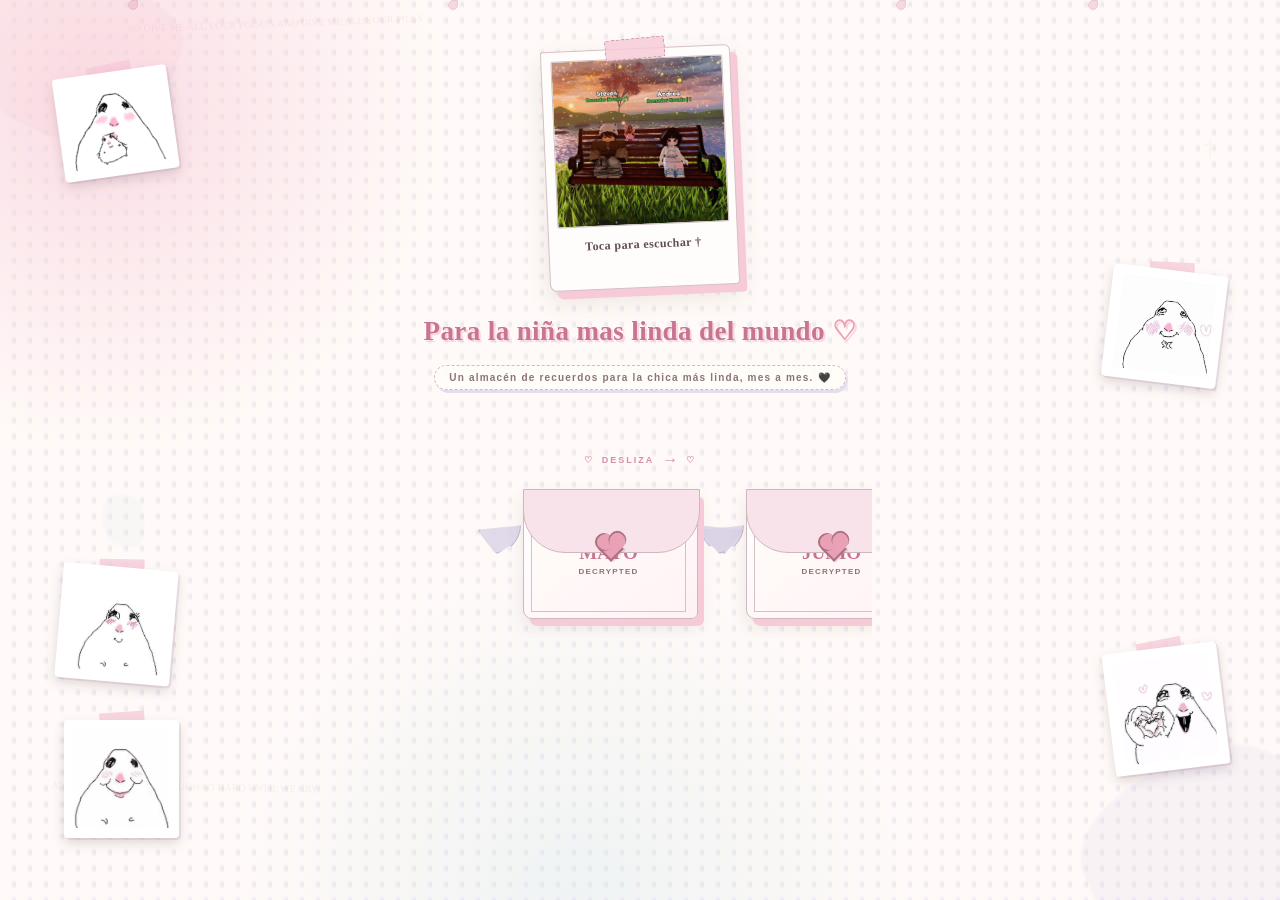
==== commit 188bc010: "Update index.html" ====
--- a/index.html
+++ b/index.html
@@ -30,7 +30,7 @@
 <div class="album-container">
   
   <div class="photo-frame-cartoon" id="polaroidBtn" style="cursor: pointer;">
-    <img src="MCR.jpg" alt="Demolition Lovers" class="revenge-photo">
+    <img src="MCR1.jpg" alt="Demolition Lovers" class="revenge-photo">
     <div class="photo-caption">Toca para escuchar †</div>
     <div class="photo-caption"></div>
   </div>
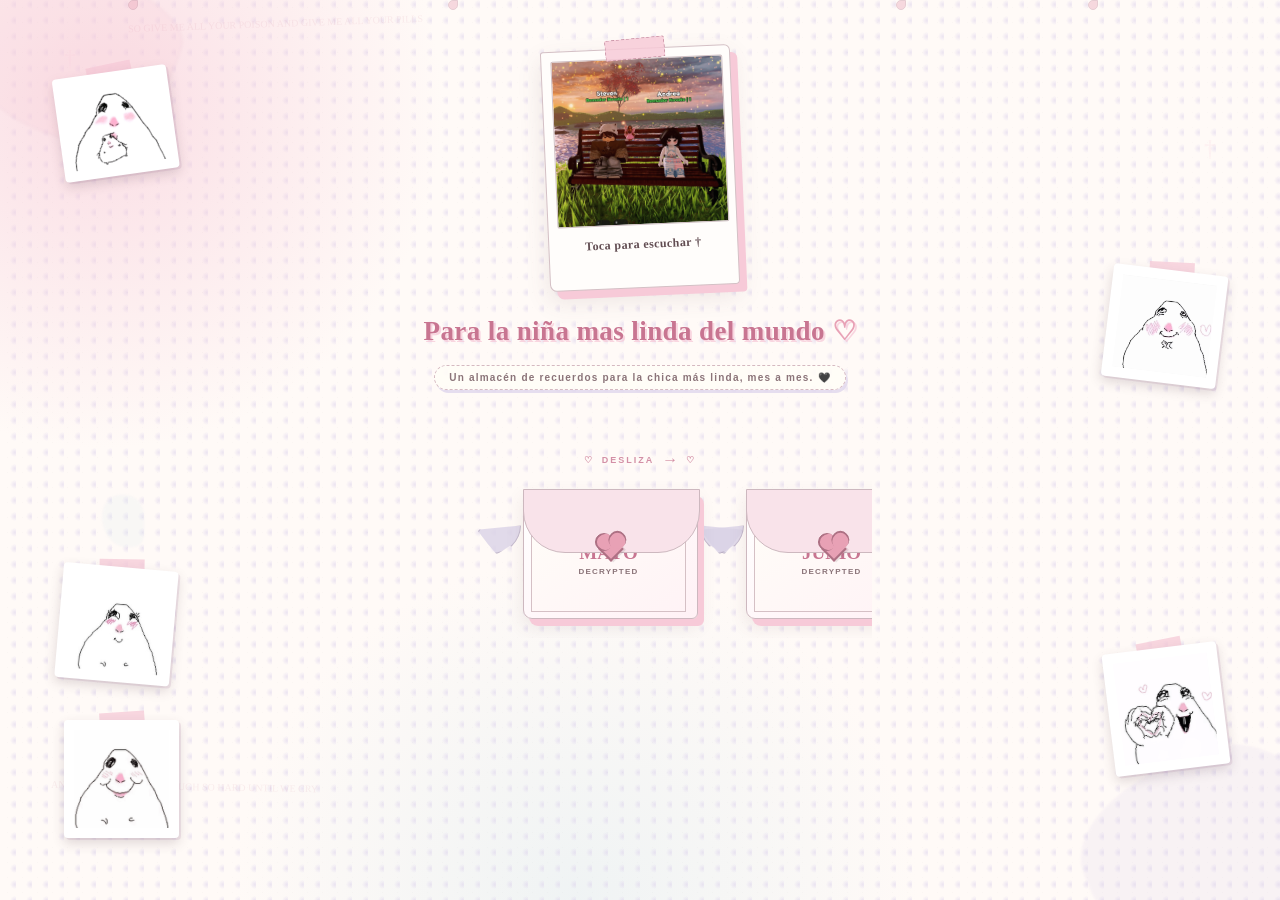
==== commit 7ed1664a: "Refactor index.html structure and content" ====
--- a/index.html
+++ b/index.html
@@ -30,7 +30,7 @@
 <div class="album-container">
   
   <div class="photo-frame-cartoon" id="polaroidBtn" style="cursor: pointer;">
-    <img src="MCR1.jpg" alt="Demolition Lovers" class="revenge-photo">
+    <img src="MCR.jpg" alt="Demolition Lovers" class="revenge-photo">
     <div class="photo-caption">Toca para escuchar †</div>
     <div class="photo-caption"></div>
   </div>
@@ -107,15 +107,28 @@
         <div class="bat-wing wing-right"></div>
       </a>
 
-      <div class="envelope-card locked" id="septemberCard">
+      <a href="septiembre/index.html" class="envelope-card active">
+        <div class="bat-wing wing-left"></div>
+        <div class="envelope-body">
+          <div class="envelope-paper">
+            <span class="month-text">SEPTIEMBRE</span>
+            <span class="status-text">DECRYPTED</span>
+          </div>
+          <div class="envelope-flap"></div>
+          <div class="envelope-heart-blood"></div>
+        </div>
+        <div class="bat-wing wing-right"></div>
+      </a>
+
+      <div class="envelope-card locked" id="octoberCard">
         <div class="bat-wing wing-left"></div>
 
         <div class="envelope-body">
           <div class="envelope-paper">
-            <span class="month-text">SEPTIEMBRE</span>
-            <span class="status-text" id="septemberStatus">LOCKED</span>
+            <span class="month-text">OCTUBRE</span>
+            <span class="status-text" id="octoberStatus">LOCKED</span>
 
-            <div class="september-countdown" id="septemberCountdown">
+            <div class="october-countdown" id="octoberCountdown">
               <span id="countdownDays">00</span>
               <small>DÍAS</small>
 
@@ -126,22 +139,22 @@
               <small>MIN</small>
 
               <span id="countdownSeconds">00</span>
-              <small>SEG</small>
+              <small>OCT</small>
             </div>
           </div>
 
           <div class="envelope-flap"></div>
-          <div class="locked-cross" id="septemberLock">†</div>
+          <div class="locked-cross" id="octoberLock">†</div>
         </div>
 
         <div class="bat-wing wing-right"></div>
       </div>
-            
+                      
       
       <div class="envelope-card locked">
         <div class="envelope-body">
           <div class="envelope-paper">
-            <span class="month-text">OCT.</span>
+            <span class="month-text">NOV.</span>
             <span class="status-text">LOCKED</span>
           </div>
           <div class="envelope-flap"></div>
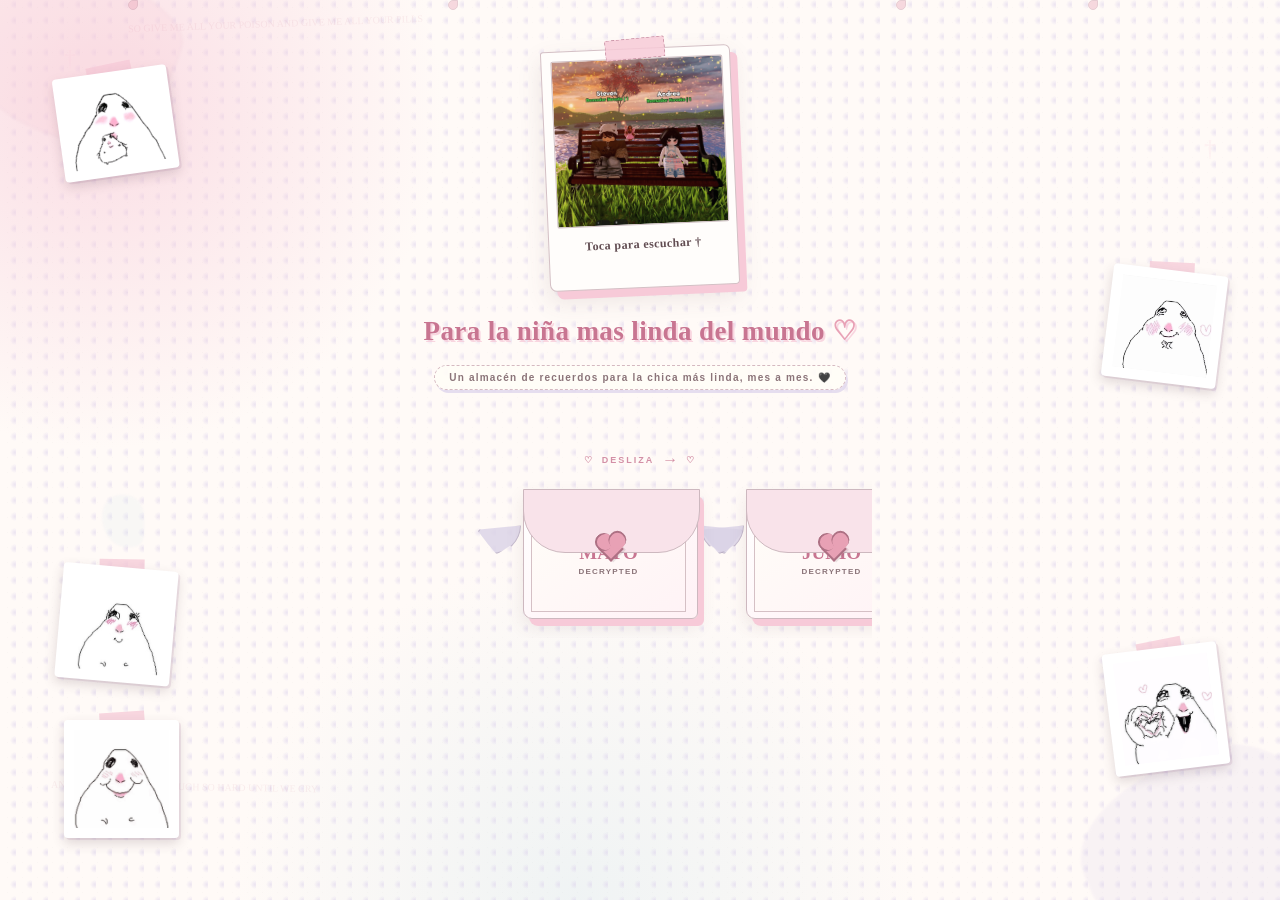
==== commit 5eefd162: "Update index.html" ====
--- a/index.html
+++ b/index.html
@@ -30,7 +30,7 @@
 <div class="album-container">
   
   <div class="photo-frame-cartoon" id="polaroidBtn" style="cursor: pointer;">
-    <img src="MCR.jpg" alt="Demolition Lovers" class="revenge-photo">
+    <img src="MCR1.jpg" alt="Demolition Lovers" class="revenge-photo">
     <div class="photo-caption">Toca para escuchar †</div>
     <div class="photo-caption"></div>
   </div>
@@ -120,35 +120,18 @@
         <div class="bat-wing wing-right"></div>
       </a>
 
-      <div class="envelope-card locked" id="octoberCard">
+      <a href="octubre/index.html" class="envelope-card active">
         <div class="bat-wing wing-left"></div>
-
         <div class="envelope-body">
           <div class="envelope-paper">
             <span class="month-text">OCTUBRE</span>
-            <span class="status-text" id="octoberStatus">LOCKED</span>
-
-            <div class="october-countdown" id="octoberCountdown">
-              <span id="countdownDays">00</span>
-              <small>DÍAS</small>
-
-              <span id="countdownHours">00</span>
-              <small>HRS</small>
-
-              <span id="countdownMinutes">00</span>
-              <small>MIN</small>
-
-              <span id="countdownSeconds">00</span>
-              <small>OCT</small>
-            </div>
+            <span class="status-text">DECRYPTED</span>
           </div>
-
           <div class="envelope-flap"></div>
-          <div class="locked-cross" id="octoberLock">†</div>
+          <div class="envelope-heart-blood"></div>
         </div>
-
         <div class="bat-wing wing-right"></div>
-      </div>
+      </a>
                       
       
       <div class="envelope-card locked">
